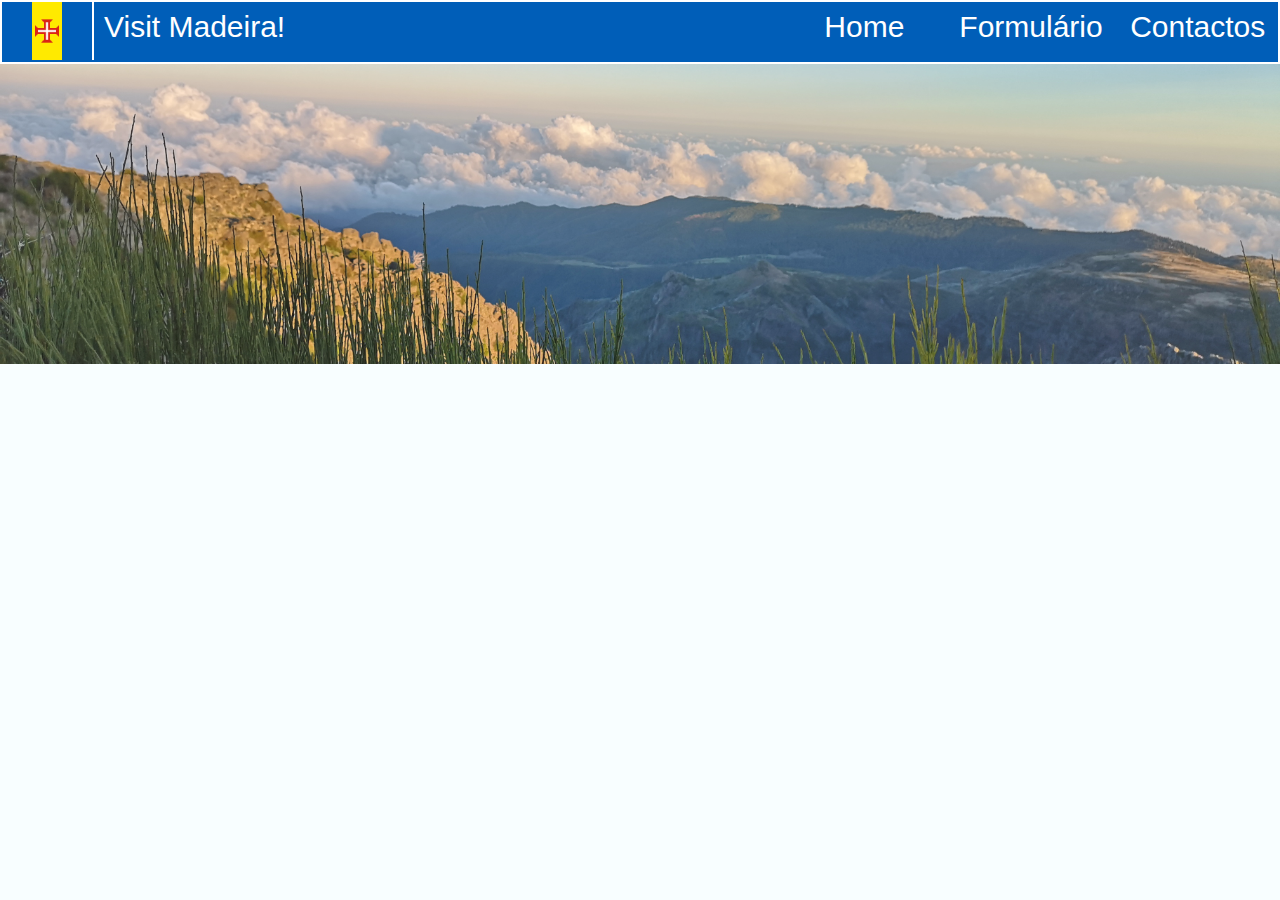
==== contacts.html @ a2425df9 "Site Uploaded" ====
<!DOCTYPE html>
<html lang="en">
<head>
    <meta charset="UTF-8">
    <meta name="viewport" content="width=device-width, initial-scale=1.0">
    <link rel="stylesheet" href="main.css">
    <title>Document</title>
</head>
<body>
    <div id="nav">
        <div class="nav_left">
        <img src="images/flagMadeira.png" alt="Bandeira da Madeira" class="nav_flag">
        <p class="nav_text">Visit Madeira!</p>
        </div>
        <div class="nav_center">
        <p class="nav_bar"><a href="index.html" class="nav_bar_a">Home</a></p>
        <p class="nav_bar"><a href="form.html" class="nav_bar_a">Formulário</a></p>
        <p class="nav_bar"><a href="contacts.html" class="nav_bar_a">Contactos</a></p>
        </div>
    </div>
    <img src="images/view.jpg" alt="Fundo website" class="background_img">
    
</body>
</html>
---- main.css ----
html, body {
    margin: 0;
    font-family: 'Cabin', sans-serif !important;
    background-color: rgba(160, 241, 255, 0.075);
    z-index: -5555;
    
}

main{
    z-index: 99999;
}

/* IMAGEM DE FUNDO  */
.background_img{
    position: absolute;
    z-index: 3;
    margin: 0;
    max-width: 100%;
    opacity: 0.9;
    height: 300px;
    width: 100%;
    object-fit: cover;

}

/* BARRA DE NAVEGAÇÃO DO TOPO */
#nav{
    display: flex; 
    background-color: rgb(0, 94, 184);
    height:  60px;
    max-width: 100%;
    margin: 0px;
    border: 2px solid white;
    z-index: 99999;
}

/* COLAR AO LADO ESQUERDO PARTE DA BANDEIRA E LETRAS */
.nav_left{
    display: flex;
    margin-left: 0px;
}

/* CENTRAR O MENU */
.nav_center{
    width: 500px;
    display: flex;
    margin: auto;
    margin-right: -3px;
    height: 91px;
}

/* BOTÕES DO MENU */
.nav_bar {
    font-family: 'Cabin', sans-serif !important;
    font-size: 30px;
    font-weight: 500;
    width: 150px;
    height: 40px;
    text-decoration: none;
    text-align: center;
    border-radius: 5px;
    color: #fff;
    margin-top: 8px;
    margin-left: 10px;
    margin-right: 10px;
}

.nav_bar:hover{
    background-color: rgb(255, 233, 0);
    color: rgb(0, 94, 184) !important;
    transition: cubic-bezier(0.075, 0.82, 0.165, 1);
}

.nav_bar_a:hover{
    color: rgb(0, 94, 184) !important;
}

.nav_bar_a{
    color: white;
    text-decoration: none;
}

.nav_bar_a:visited{
    text-decoration: none;
    

   
}

/* BANDEIRA DA MADEIRA */
.nav_flag{
    width: 90px;
    height: 58px;
    border-right: 2px solid white;
}

/* TEXTO AO LADO DA BANDEIRA */
.nav_text{
    margin-left: 0px;
    margin-top: 8px;
    margin-left:10px;
    font-family: 'Cabin', sans-serif;
    font-size: 30px;
    color: white;
}













/* HOME PAGE */
.intro{
    font-family: 'Cabin', sans-serif;
    font-size: 50px;
    text-align: center;
    color: rgb(0, 0, 0);
    margin-top: 300px;
    background-color: none;
    margin-bottom: 50px;
    z-index: 9999;
}

.text_intro{
    margin-top: 105px;
    width: 680px;
    margin: auto;
    text-align: center;

}

.places{
    text-align: center;
    font-size: 24px;
    font-weight: 700;
    color: black;
    margin-top: 50px;
    margin-bottom: -40px;
}


/*ESTRUTURA*/
.home_imgs{
    width: 50%;
    height: 161px;
    font-size: 15px;

}

.text_cont{
    width: 50%;
    margin: 0px;
}

.container_2{
    display: flex;
    vertical-align: middle;
    width: 600px;
    max-width: 400px;
    font-size: 16px;
    background-color: rgba(190, 190, 190, 0.642);
    margin: 50px;
    height: 161px;
    overflow: hidden;
    box-shadow: 0 0 1em ;
}

.container{
    width: 915px;
    display: flex !important;
    flex-direction: row;
    flex-wrap: wrap;
    margin: auto;
    margin-top: 8px;
}
 .location{
    font-size: 20px;
    font-weight: 700;
}



.CTA{
    margin: auto;
    margin-top: 50px;
    width: 678px;
    text-align: center;
    font-size: 23px;
    border: 2px solid white;
    border-radius: 9px;
    color: white;
    background-color: rgb(0, 95, 184);
    box-shadow: 0 0 1em ;
}

.button_main{
    padding: 5px 20px 5px 20px;
    font-size: 17px;
    font-weight: 700;
    background-color: white;
    color: darkred;
    margin-top: 13px;
    margin-bottom: 13px;
    border-radius: 25px;
}

.button_main:hover{
    background-color: rgba(253, 253, 123, 0.575);
    color: blue;
}











/* Página Formulário */

/* ESTILO DO FORMULÁRIO */
.form1{
    width: 600px;
    display: block;
    border: 2px #ffffff;
    border-radius: 50px;
    background-color: #ffffff, 0.5; /* ÚLTIMO VALOR É RELATIVO A TRANSPARÊNCIA */
    text-align: center;
    font-weight: 600;
    font-size: 20px;
    color: #000000;
    text-shadow: 3px white;
    font-family: 'Cabin', sans-serif;
    margin: auto;
    margin-top: 50px;
    background-color: #ffffff;
    background: linear-gradient(90deg, rgba(156,156,156,0.3393732492997199) 0%, rgba(178,218,223,0.7259278711484594) 100%); 
    z-index: 9999;
}

/* ÁREA À VOLTA DO FORM */
fieldset{
    border: white;
    border-radius: 20px;
}


/* ESTILO DO SLIDER "RANGE" NO FORMULÁRIO */
/* WEBKIT REFERE-SE AO BROWSER UTILIZADO PELA PESSOA */
.slider {
    -webkit-appearance: none;
    width: 50%;
    height: 15px;
    border-radius: 5px;  
    background: #ffffff;
    outline: none;
    opacity: 0.7;
    -webkit-transition: .2s;
    transition: opacity .2s;
  }
  
  .slider::-webkit-slider-thumb {
    -webkit-appearance: none;
    appearance: none;
    width: 25px;
    height: 25px;
    border-radius: 50%; 
    background: #677570b7;
    cursor: pointer;
  }
  
  .slider::-moz-range-thumb {
    width: 25px;
    height: 25px;
    border-radius: 50%;
    background: #4CAF50;
    cursor: pointer;
  }


  /* BUTÃO SUBMIT DO FORMULÁRIO */
  .button_submit{
      width: 110px;
      height: 35px;
      font-family: 'Cabin', sans-serif;
      font-weight: 800;
      border-radius: 25px;
      box-shadow:  2px 1px whitesmoke;
      cursor: pointer;
  }

  .button_submit:hover{
      transform: scale(1.3);
      background-color: rgb(41, 159, 238);
      color: white;
  }

   /* TEXTO ANTES DO FORMULÁRIO */
   .text_form{
    font-family: 'Cabin', sans-serif;
    font-size: 25px;
    color: black;
    text-align: center;
    width: 700px;
    margin: auto;
    margin-top: 315px;
   }






   /* MENU RETIRADO DE https://codepen.io/ahart814/pen/wvBEQpy */
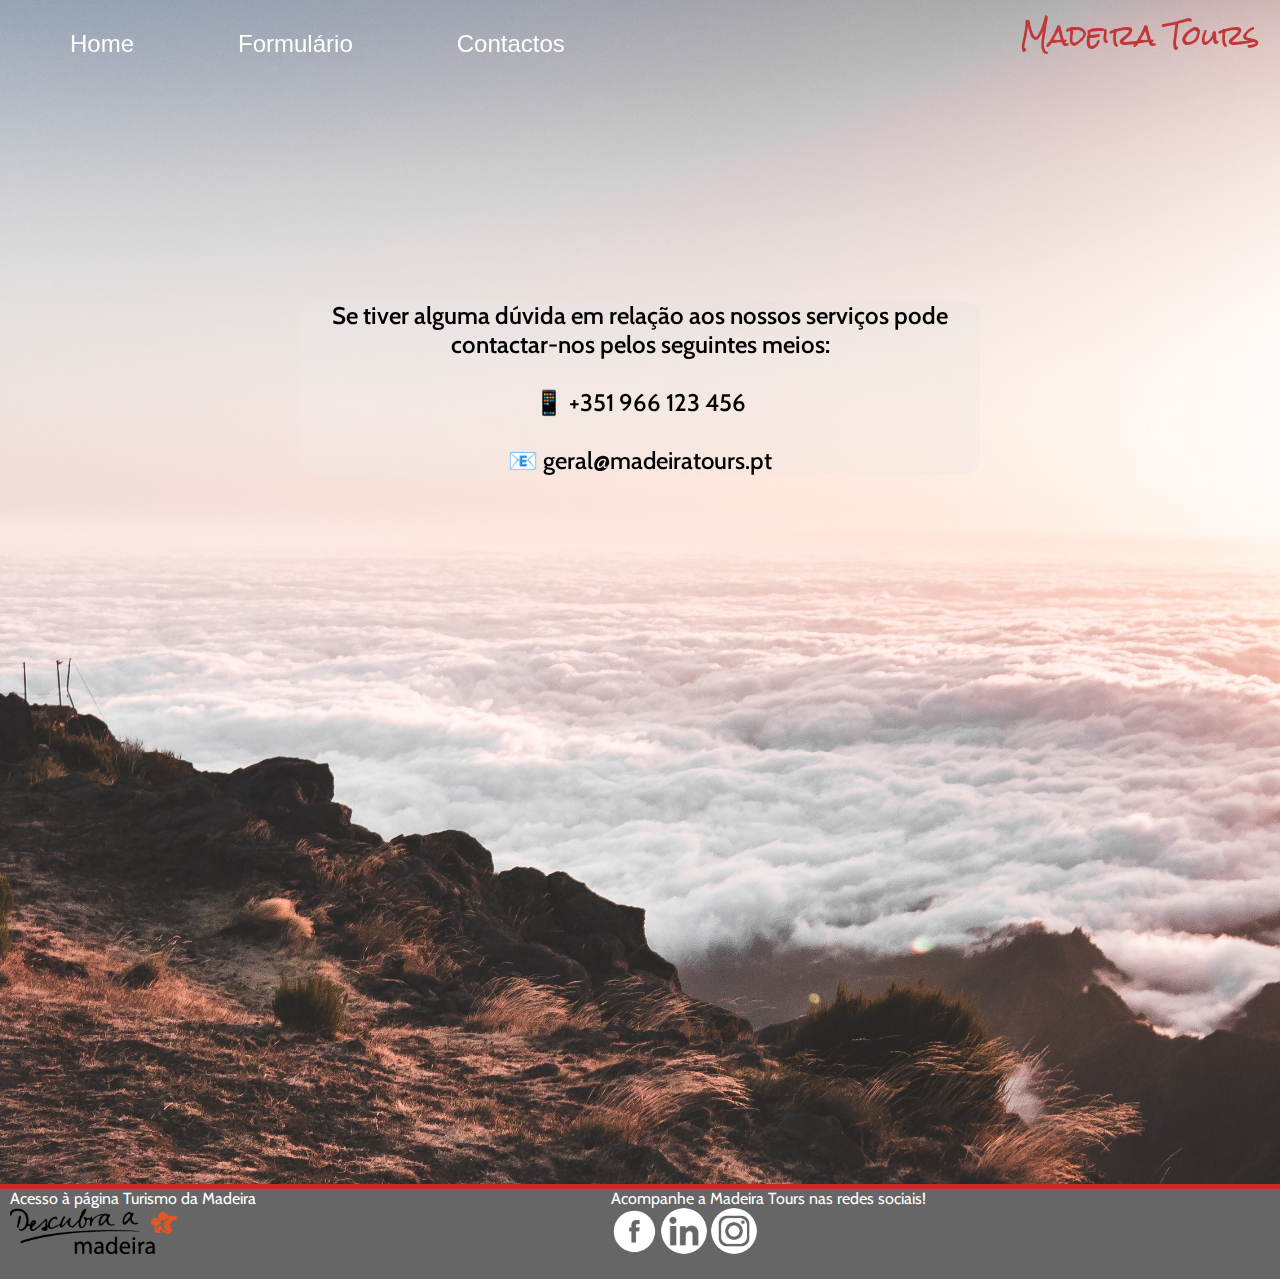
==== commit e2979e6e: "Finished Website" ====
--- a/contacts.html
+++ b/contacts.html
@@ -4,21 +4,66 @@
     <meta charset="UTF-8">
     <meta name="viewport" content="width=device-width, initial-scale=1.0">
     <link rel="stylesheet" href="main.css">
-    <title>Document</title>
+    <link rel="preconnect" href="https://fonts.gstatic.com">
+    <link href="https://fonts.googleapis.com/css2?family=Rock+Salt&display=swap" rel="stylesheet">
+    <link href="https://fonts.googleapis.com/css2?family=Cabin&display=swap" rel="stylesheet">
+    <title>Madeira Tours</title>
 </head>
 <body>
-    <div id="nav">
-        <div class="nav_left">
-        <img src="images/flagMadeira.png" alt="Bandeira da Madeira" class="nav_flag">
-        <p class="nav_text">Visit Madeira!</p>
-        </div>
-        <div class="nav_center">
-        <p class="nav_bar"><a href="index.html" class="nav_bar_a">Home</a></p>
-        <p class="nav_bar"><a href="form.html" class="nav_bar_a">Formulário</a></p>
-        <p class="nav_bar"><a href="contacts.html" class="nav_bar_a">Contactos</a></p>
+
+    <!-- Barra de navegação com menu e logo-->
+    <div class="header">
+
+        <div class="navbar" id="nav">
+    
+            <ul>
+                <a href="index.html"><li>Home</li></a>
+                <a href="form.html"><li>Formulário</li></a>
+                <a href="contacts.html"><li>Contactos</li></a>
+            </ul>
+            <p class="text_nav">Madeira Tours</p>
+    
         </div>
     </div>
-    <img src="images/view.jpg" alt="Fundo website" class="background_img">
+
+    <!--<img src="images/flagMadeira.png" alt="Bandeira da Madeira" class="nav_flag"> -->
+
     
+    <!--<img src="images/sea_sight.jpg" alt="Fundo website" class="background_img_form"> -->
+    <main>
+        
+        
+
+        <div class="contactos">
+            Se tiver alguma dúvida em relação aos nossos serviços pode contactar-nos pelos seguintes meios:<br>
+            <br><a href="tel:+351 966 123 456">📱 +351 966 123 456</a><br><br>
+            <a href="mailto:geral@madeiratours.pt">📧 geral@madeiratours.pt</a>
+
+        </div>
+
+        <div class="maps">
+            <iframe id="gmap_canvas" src="https://maps.google.com/maps?q=c%C3%A2mara%20de%20lobos&t=k&z=13&ie=UTF8&iwloc=&output=embed" frameborder="0" scrolling="no" marginheight="0" marginwidth="0"></iframe><a href="https://putlocker-is.org"></a><br></div></div>
+        </div>
+        
+        
+    </main>
+    <footer>
+        <div class="footerflex">
+            <div class="linkIscap">
+            <a target="_blank" rel="noopener noreferrer" href="http://www.visitmadeira.pt/pt-pt/homepage?areaid=1">
+                <p>Acesso à página Turismo da Madeira</p>
+                <img src="images/logo_vm.png" alt="Logo ISCAP" class="footerimg">
+            </a>
+            </div>
+            <div class="redesSociais">
+                <p>Acompanhe a Madeira Tours nas redes sociais!</p>
+                <a target="_blank" rel="noopener noreferrer" href="#"><img src="images/fb.png" alt="Facebook Logo" class="fbLogo" width="46px"></a>
+                <a target="_blank" rel="noopener noreferrer" href="#"><img src="/images/li.png" alt="LinkedIn Logo" class="liLogo"> </a>
+                <a target="_blank" rel="noopener noreferrer" href="#"> <img src="images/ig.png" alt="Instagram Logo" class="igLogo"></a>
+            </div>
+            <div></div>
+        </div>
+    </footer>
+<script src="main.js"></script>
 </body>
 </html>--- a/main.css
+++ b/main.css
@@ -1,9 +1,12 @@
 html, body {
     margin: 0;
     font-family: 'Cabin', sans-serif !important;
-    background-color: rgba(160, 241, 255, 0.075);
+    background-color: rgba(194, 246, 255, 0.061);
     z-index: -5555;
-    
+    background-size: cover;
+    background-position: center;
+    background-image: url('images/sunset.jpg');
+    background-repeat: no-repeat;
 }
 
 main{
@@ -12,18 +15,36 @@
 
 /* IMAGEM DE FUNDO  */
 .background_img{
+
+    z-index: -999;
+    position: absolute;
+    overflow: hidden;
+    max-height: 140%;
+    width: 100%;
+    object-fit: cover;
+    /*
     position: absolute;
     z-index: 3;
     margin: 0;
     max-width: 100%;
     opacity: 0.9;
-    height: 300px;
+    height: 400px;
+    width: 100%;
+    object-fit: cover; */
+
+}
+
+.background_img_form{
+    z-index: -999;
+    position: absolute;
+    overflow: hidden;
+    max-height: 140%;
     width: 100%;
     object-fit: cover;
-
-}
-
-/* BARRA DE NAVEGAÇÃO DO TOPO */
+}
+
+/*
+/* BARRA DE NAVEGAÇÃO DO TOPO 
 #nav{
     display: flex; 
     background-color: rgb(0, 94, 184);
@@ -32,24 +53,24 @@
     margin: 0px;
     border: 2px solid white;
     z-index: 99999;
-}
-
-/* COLAR AO LADO ESQUERDO PARTE DA BANDEIRA E LETRAS */
+}*/
+
+/* COLAR AO LADO ESQUERDO PARTE DA BANDEIRA E LETRAS 
 .nav_left{
     display: flex;
     margin-left: 0px;
-}
-
-/* CENTRAR O MENU */
+}*/
+
+/* CENTRAR O MENU 
 .nav_center{
     width: 500px;
     display: flex;
     margin: auto;
     margin-right: -3px;
     height: 91px;
-}
-
-/* BOTÕES DO MENU */
+}*/
+
+/* BOTÕES DO MENU 
 .nav_bar {
     font-family: 'Cabin', sans-serif !important;
     font-size: 30px;
@@ -63,8 +84,8 @@
     margin-top: 8px;
     margin-left: 10px;
     margin-right: 10px;
-}
-
+}*/
+/*
 .nav_bar:hover{
     background-color: rgb(255, 233, 0);
     color: rgb(0, 94, 184) !important;
@@ -85,7 +106,9 @@
     
 
    
-}
+}*/
+
+
 
 /* BANDEIRA DA MADEIRA */
 .nav_flag{
@@ -94,7 +117,7 @@
     border-right: 2px solid white;
 }
 
-/* TEXTO AO LADO DA BANDEIRA */
+/* TEXTO AO LADO DA BANDEIRA 
 .nav_text{
     margin-left: 0px;
     margin-top: 8px;
@@ -103,6 +126,58 @@
     font-size: 30px;
     color: white;
 }
+*/
+
+
+/* HEADER DA TATI */
+.text_nav{
+    font-family: 'Rock Salt', cursive !important;
+    font-family: 'Rock Salt', cursive !important;
+    font-size: 27px;
+    color: rgb(194, 55, 55);
+    margin-top: -17px;
+}
+
+*{
+    padding: 0px;
+    margin: 0px;
+    box-sizing: border-box;
+}
+
+.header{
+    width: 100%;
+    height: 1px;
+    background-image: url(imagemfundo.jpg);
+    background-size: cover;
+}
+
+.navbar{
+    width: 100%;
+    padding: 20px;
+    position: fixed;
+    top: 0px;
+    transition: 0.5s;
+    z-index: 9999;
+    display: flex;
+    justify-content: space-between;
+}
+
+.navbar ul li{
+    list-style-type: none;
+    display: inline-block;
+    padding: 10px 50px;
+    color: white;
+    font-size: 24px;
+    font-family: sans-serif;
+    cursor: pointer; 
+    border-radius: 10px;
+    transition: 0.5s;
+}
+
+.navbar ul li:hover{
+    background: rgb(139, 0, 0);
+}
+
 
 
 
@@ -122,7 +197,7 @@
     font-size: 50px;
     text-align: center;
     color: rgb(0, 0, 0);
-    margin-top: 300px;
+    margin-top: 180px;
     background-color: none;
     margin-bottom: 50px;
     z-index: 9999;
@@ -133,12 +208,16 @@
     width: 680px;
     margin: auto;
     text-align: center;
+    background: linear-gradient(90deg, rgba(238, 253, 255, 0.1) 0%, rgba(193, 216, 219, 0.1) 100%);  
+    backdrop-filter: blur(5px);
+    z-index: 9999;
+    border-radius: 17px;
 
 }
 
 .places{
     text-align: center;
-    font-size: 24px;
+    font-size: 27px;
     font-weight: 700;
     color: black;
     margin-top: 50px;
@@ -172,6 +251,15 @@
     box-shadow: 0 0 1em ;
 }
 
+.container_2:hover{
+    transform: scale(1.3);
+    opacity: 1;
+}
+
+.text_cont:hover{
+    opacity: 1;
+}
+
 .container{
     width: 915px;
     display: flex !important;
@@ -179,7 +267,9 @@
     flex-wrap: wrap;
     margin: auto;
     margin-top: 8px;
-}
+    z-index: 9999;
+}
+
  .location{
     font-size: 20px;
     font-weight: 700;
@@ -193,11 +283,14 @@
     width: 678px;
     text-align: center;
     font-size: 23px;
-    border: 2px solid white;
+    border: 2px solid rgba(194, 55, 55);
     border-radius: 9px;
     color: white;
-    background-color: rgb(0, 95, 184);
-    box-shadow: 0 0 1em ;
+    box-shadow: 1em ;
+    padding: 20px 20px 20px 20px;
+    border-radius: 17px;
+    background: linear-gradient(90deg, rgba(238, 253, 255, 0.1) 0%, rgba(193, 216, 219, 0.1) 100%);
+    backdrop-filter: blur(5px);
 }
 
 .button_main{
@@ -205,15 +298,15 @@
     font-size: 17px;
     font-weight: 700;
     background-color: white;
-    color: darkred;
+    color: rgb(139, 0, 0);
     margin-top: 13px;
     margin-bottom: 13px;
     border-radius: 25px;
 }
 
 .button_main:hover{
-    background-color: rgba(253, 253, 123, 0.575);
-    color: blue;
+    background-color: rgb(139, 0, 0);
+    color: white;
 }
 
 
@@ -236,16 +329,49 @@
     border-radius: 50px;
     background-color: #ffffff, 0.5; /* ÚLTIMO VALOR É RELATIVO A TRANSPARÊNCIA */
     text-align: center;
-    font-weight: 600;
+    font-weight: 500;
     font-size: 20px;
-    color: #000000;
-    text-shadow: 3px white;
+    color: rgb(0, 0, 0);
+    text-shadow: 1px white;
     font-family: 'Cabin', sans-serif;
     margin: auto;
     margin-top: 50px;
     background-color: #ffffff;
-    background: linear-gradient(90deg, rgba(156,156,156,0.3393732492997199) 0%, rgba(178,218,223,0.7259278711484594) 100%); 
-    z-index: 9999;
+    background: linear-gradient(90deg, rgba(238, 253, 255, 0.1) 0%, rgba(193, 216, 219, 0.1) 100%); 
+    backdrop-filter: blur(5px);
+    z-index: 9999;
+}
+
+.form_result{
+    width: 600px;
+    display: block;
+    border: 2px #ffffff;
+    border-radius: 50px;
+    background-color: #ffffff, 0.5; /* ÚLTIMO VALOR É RELATIVO A TRANSPARÊNCIA */
+    text-align: center;
+    font-weight: 500;
+    font-size: 20px;
+    color: #fff;
+    text-shadow: 1px white;
+    font-family: 'Cabin', sans-serif;
+    margin: auto;
+    margin-top: 50px;
+    padding-top: 15px;
+    background-color: #ffffff;
+    background: linear-gradient(90deg, rgba(238, 253, 255, 0.1) 0%, rgba(193, 216, 219, 0.1) 100%);  
+    backdrop-filter: blur(5px);
+    z-index: 9999;
+}
+
+.results{
+    font-family: 'Cabin', sans-serif;
+    font-weight: 800;
+    padding: 10px 25px 10px 25px;
+    background-color: rgb(139, 0, 0);
+    color: white;
+    border-radius: 15px;
+    margin-top: 20px;
+    margin-bottom: 20px;
 }
 
 /* ÁREA À VOLTA DO FORM */
@@ -313,13 +439,82 @@
     text-align: center;
     width: 700px;
     margin: auto;
-    margin-top: 315px;
+    margin-top: 155px;
    }
-
-
-
-
-
-
-   /* MENU RETIRADO DE https://codepen.io/ahart814/pen/wvBEQpy */
-   +   
+
+
+
+
+
+
+ /* Footer */ 
+footer {
+    background-color: #666666;
+    bottom: 0px;
+    width: 100%;
+    min-height: 95px;
+    border-top: 5px solid #ca2924;
+}
+
+.footerflex{
+    display: flex;
+    justify-content: space-between;
+}
+
+.linkIscap {
+    margin-left: 10px;
+    margin-bottom: 10px;
+}
+.footerimg {
+    width: 167px;
+}
+
+.footerflex a {
+    text-decoration: none;
+}
+
+.footerflex p {
+    color: white;
+    margin-top: 0;
+}
+
+.footerflex a:visited {
+    color: white;
+}
+
+.fbLogo, .liLogo, .igLogo{
+    border-radius: 42px;
+    width: 46px;
+    max-width: 46px;
+}
+
+
+/* CONTACTOS */
+.contactos{
+    font-size: 24px;
+    margin-top: 105px;
+    width: 680px;
+    margin: auto;
+    text-align: center;
+    background: linear-gradient(90deg, rgba(238, 253, 255, 0.1) 0%, rgba(193, 216, 219, 0.1) 100%);  
+    backdrop-filter: blur(5px);
+    z-index: 9999;
+    border-radius: 17px;
+    margin-top: 300px;
+    margin-bottom: 220px;
+    font-weight: 600;
+}
+
+.contactos a{
+    text-decoration: none;
+    color: black;
+    font-size: 24px;
+    font-weight: 500;
+}
+
+#gmap_canvas{
+    width: 100%;
+    height: 450px;
+    margin-bottom: 35px;
+}
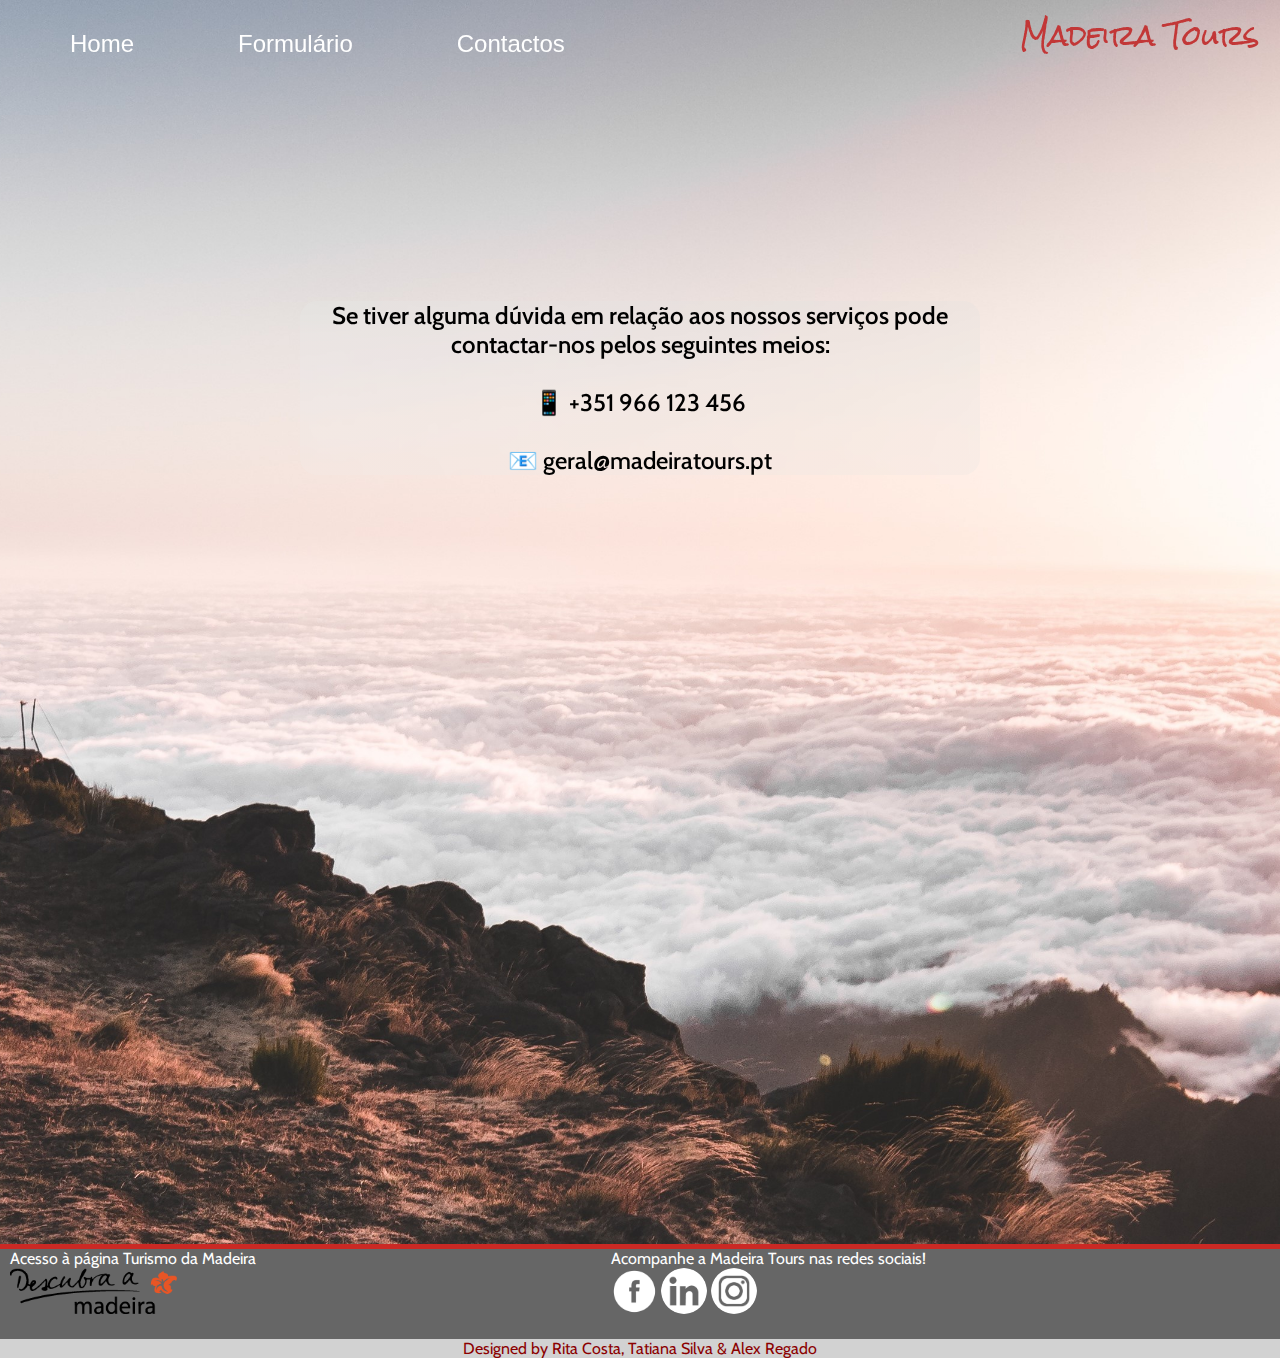
==== commit 403bea73: "Final Commit - Best site I've ever done!!" ====
--- a/contacts.html
+++ b/contacts.html
@@ -64,6 +64,7 @@
             <div></div>
         </div>
     </footer>
+    <div class="copyright">Designed by Rita Costa, Tatiana Silva & Alex Regado</div>
 <script src="main.js"></script>
 </body>
 </html>--- a/main.css
+++ b/main.css
@@ -199,7 +199,7 @@
     color: rgb(0, 0, 0);
     margin-top: 180px;
     background-color: none;
-    margin-bottom: 50px;
+    margin-bottom: -12px;
     z-index: 9999;
 }
 
@@ -236,6 +236,7 @@
 .text_cont{
     width: 50%;
     margin: 0px;
+    margin-left: 7px;
 }
 
 .container_2{
@@ -455,6 +456,7 @@
     width: 100%;
     min-height: 95px;
     border-top: 5px solid #ca2924;
+    margin-top: 60px;
 }
 
 .footerflex{
@@ -518,3 +520,9 @@
     height: 450px;
     margin-bottom: 35px;
 }
+
+.copyright{
+    background-color: #d2d2d2;;
+    color: rgb(139, 0, 0);
+    text-align: center;
+}
